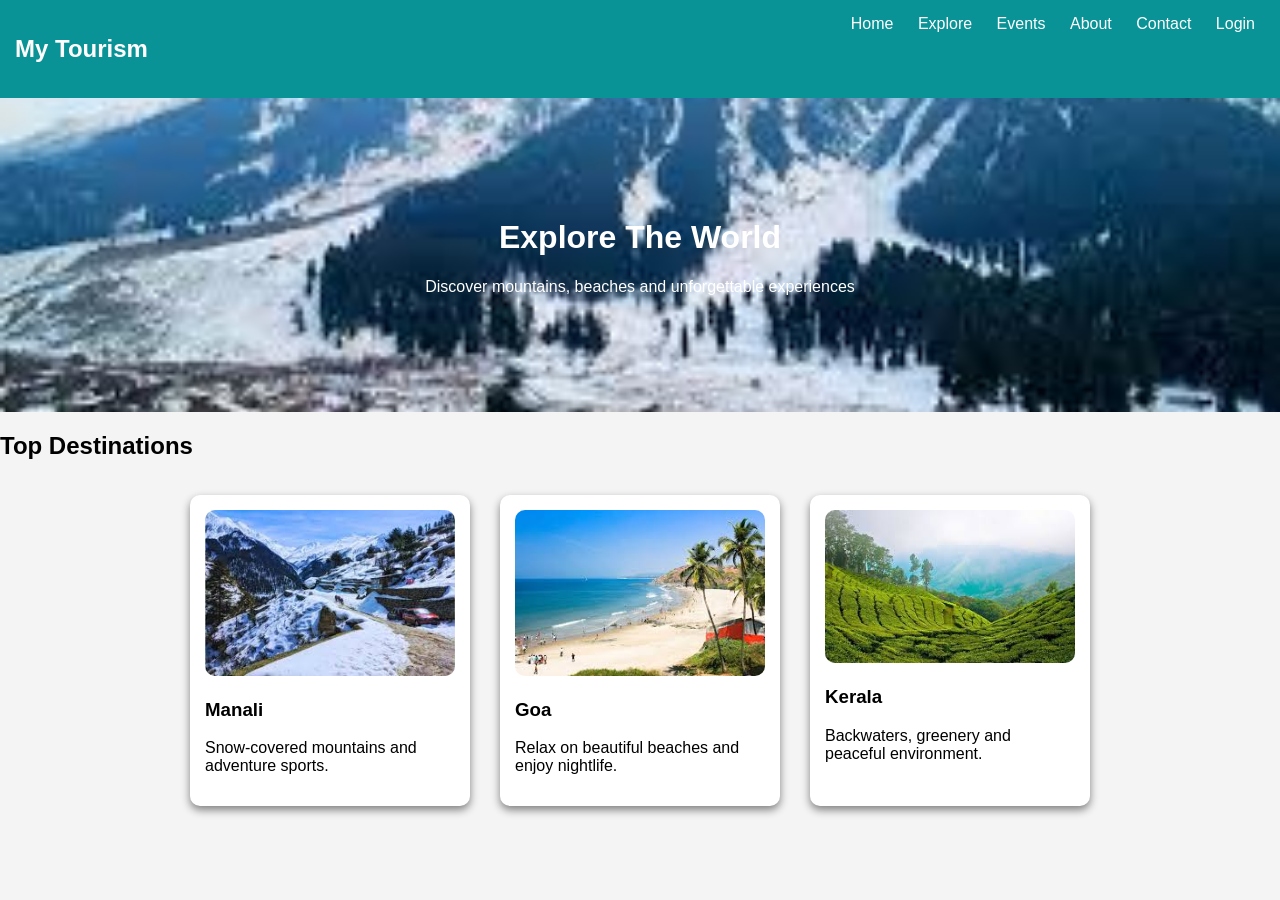
==== index.html @ 6801a908 "Initial commit" ====
<!DOCTYPE html>
<html>
<head>
    <title>My Tourism Website</title>
    <link rel="stylesheet" href="style.css">
</head>
<body>

<nav>
    <h2> My Tourism</h2>
    <div>
        <a href="index.html">Home</a>
        <a href="explore.html">Explore</a>
        <a href="events.html">Events</a>
        <a href="about.html">About</a>
        <a href="contact.html">Contact</a>
        <a href="login.html">Login</a>
    </div>
</nav>



<header class="hero">
    <h1>Explore The World </h1>
    <p>Discover mountains, beaches and unforgettable experiences</p>
</header>

<h2>Top Destinations</h2>

<div class="places">
    <div class="card">
        <img src="manali.png" />
        <h3>Manali</h3>
        <p>Snow-covered mountains and adventure sports.</p>
    </div>

    <div class="card">
        <img src="goa.png" />
        <h3>Goa</h3>
        <p>Relax on beautiful beaches and enjoy nightlife.</p>
    </div>

    <div class="card">
        <img src="kerala.png" />
        <h3>Kerala</h3>
        <p>Backwaters, greenery and peaceful environment.</p>
    </div>
</div>

</body>
</html>
---- style.css ----
body {
    margin: 0;
    font-family: Arial;
    background: #f4f4f4;
}

/* NAVBAR */
nav {
    display: flex;
    justify-content: space-between;
    background: #0a9396;
    color: white;
    padding: 15px;
}

nav a {
    color: white;
    margin: 10px;
    text-decoration: none;
}

 
.hero {
    background: url('mountain.png') no-repeat center;
    background-size: cover;
    color: white;
    padding: 100px;
    text-align: center;
}


/* CARDS */
.places {
    display: flex;
    justify-content: center;
    flex-wrap: wrap;
}

.card {
    background: white;
    margin: 15px;
    padding: 15px;
    width: 250px;
    border-radius: 10px;
    box-shadow: 0 4px 8px gray;
}

.card img {
    width: 100%;
    border-radius: 10px;
}

/* FORM */
input, textarea {
    width: 250px;
    padding: 10px;
    margin: 10px;
}

button {
    padding: 10px 20px;
    background: #0a9396;
    color: white;
    border: none;
}
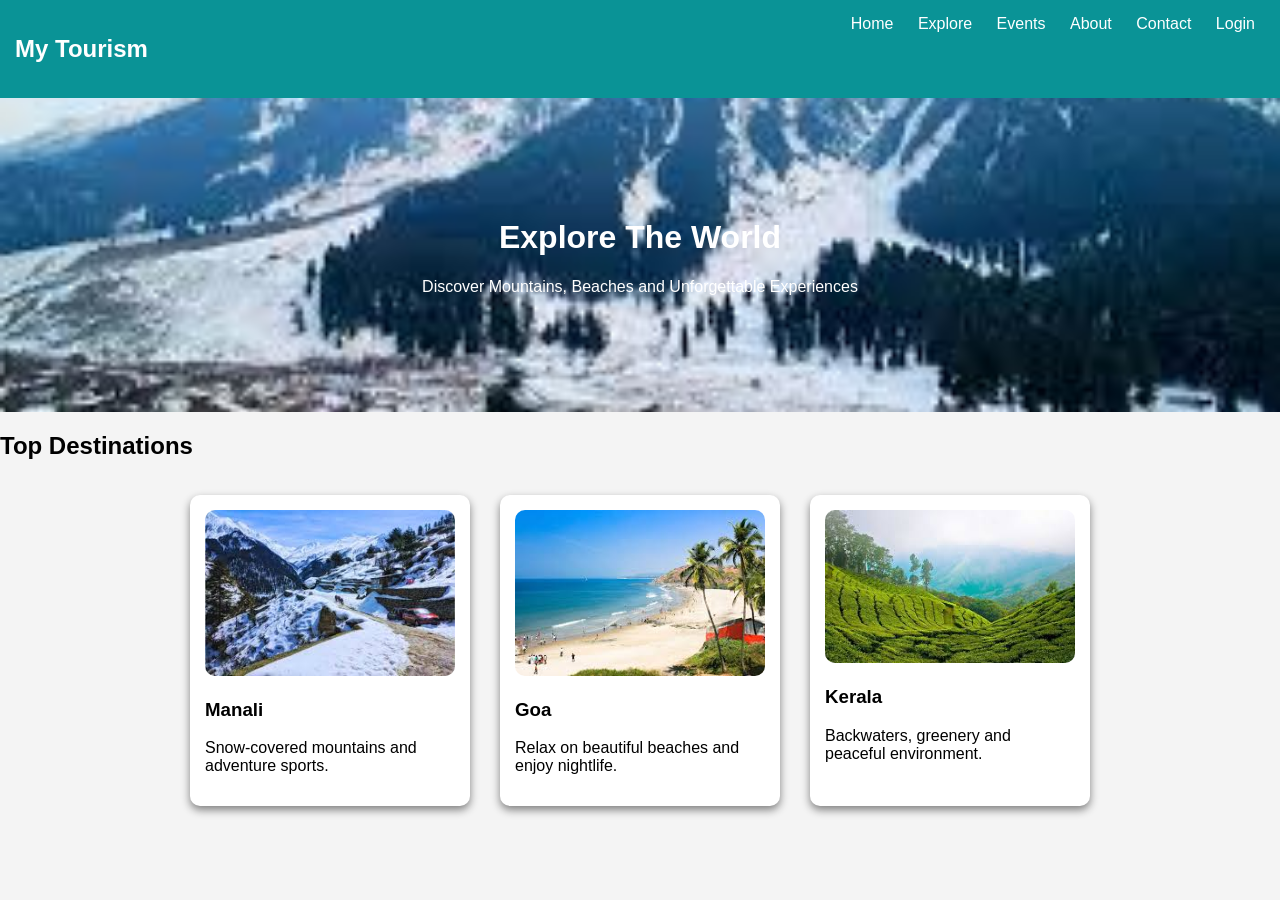
==== commit f6f34750: "Update index.html" ====
--- a/index.html
+++ b/index.html
@@ -22,7 +22,7 @@
 
 <header class="hero">
     <h1>Explore The World </h1>
-    <p>Discover mountains, beaches and unforgettable experiences</p>
+    <p>Discover Mountains, Beaches and Unforgettable Experiences</p>
 </header>
 
 <h2>Top Destinations</h2>
@@ -48,4 +48,4 @@
 </div>
 
 </body>
-</html>+</html>
